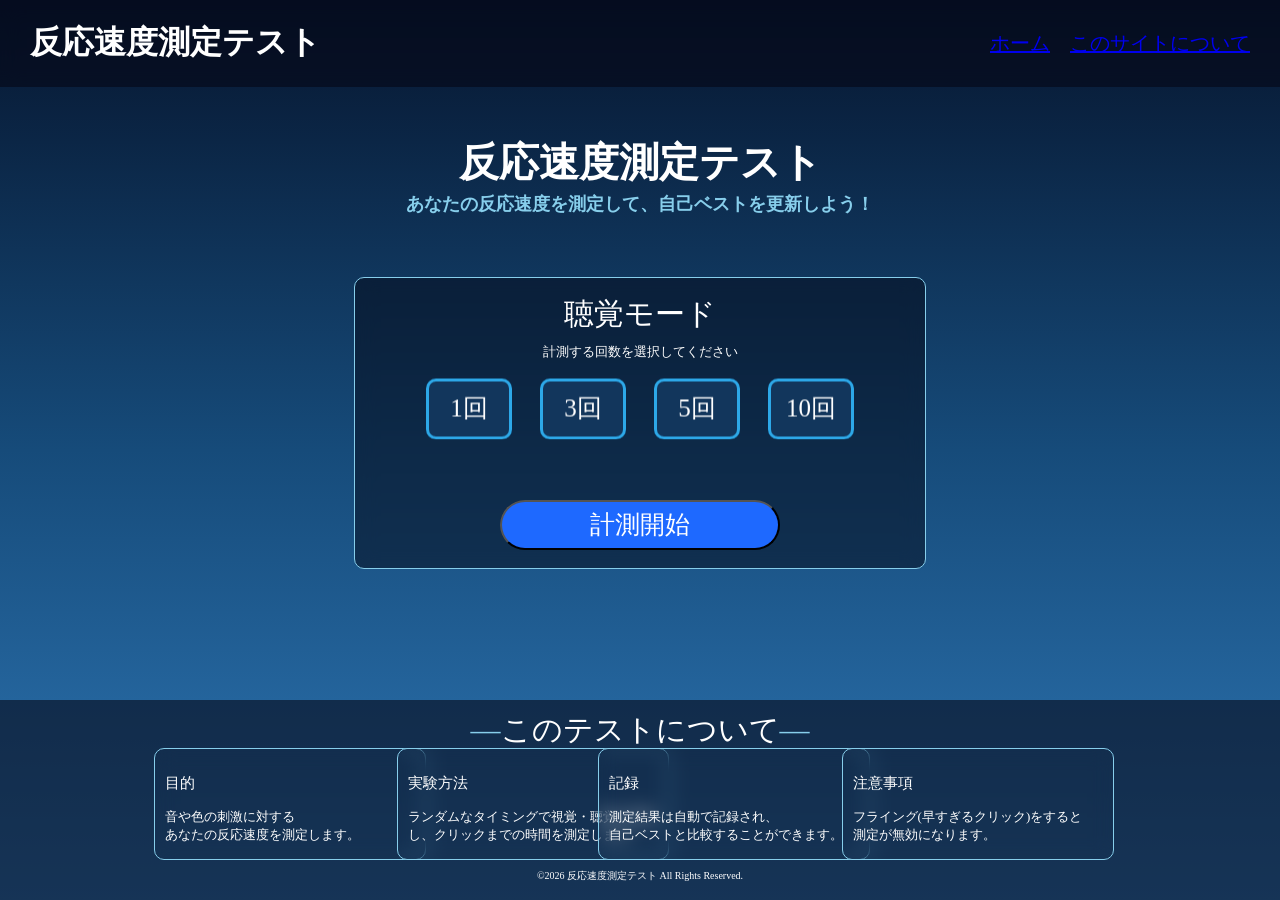
==== audio.html @ 089f61c7 "Add files via upload" ====
<!DOCTYPE html>
<html lang="ja">
<head>
  <meta charset="UTF-8">
  <link rel="icon"href="Kファビコン、サイトアイコン.png">
  <link rel="stylesheet"href="audio.css">
  <title>反応速度測定|聴覚反応測定</title>
</head>

<body>
<header class="header">
  <h1>反応速度測定テスト</h1>
  <nav>
    <a href="index.html">ホーム</a>
    <a href="#about"id="about-button">このサイトについて</a>
  </nav>
</header>
<h1 class="title">反応速度測定テスト</h1>
<h2 class="subtitle">あなたの反応速度を測定して、自己ベストを更新しよう！</h2>
<footer class="footer">
  <p class="aaa"><span class="skyblue">―</span>このテストについて<span class="skyblue">―</span></p>
  <p class="footer-text">©2026 反応速度測定テスト All Rights Reserved.</p>
  <div class="goal">
    <p class="goal-text">目的</p>
    <p>音や色の刺激に対する<br>あなたの反応速度を測定します。</p>
  </div>
  <div class="method">
    <p class="method-text">実験方法</p>
    <p>ランダムなタイミングで視覚・聴覚を刺激し、クリックまでの時間を測定します。</p>
  </div>
  <div class="record">
    <p class="record-text">記録</p>
    <p>測定結果は自動で記録され、<br>自己ベストと比較することができます。</p>
  </div>
  <div class="warning">
    <p class="warning-text">注意事項</p>
    <p>フライング(早すぎるクリック)をすると<br>測定が無効になります。</p>
  </div>
</footer>
<div class="main-box">
  <div class="count-options"id="count-options">
    <p class="audio-text">聴覚モード</p>
    <p class="count-text">計測する回数を選択してください</p>
    <div class="count-1">
      <label class="count-box">
        <input type="radio"name="count"value="1">
        <span>1回</span>
      </label>
    </div>
    <div class="count-3">
      <label class="count-box">
        <input type="radio"name="count"value="3">
        <span>3回</span>
      </label>
    </div>
    <div class="count-5">
      <label class="count-box">
        <input type="radio"name="count"value="5">
        <span>5回</span>
      </label>
    </div>
    <div class="count-10">
      <label class="count-box">
        <input type="radio"name="count"value="10">
        <span>10回</span>
      </label>
    </div>
    <button class="start">計測開始</button>
  </div>
</div>
<div id="count-message">回数を選択してください</div>
<p id="circular-text">音が鳴ったらクリック！</p>
<div id="result1">1回目:&nbsp;???ms</div>
<div id="result2">2回目:&nbsp;???ms</div>
<div id="result3">3回目:&nbsp;???ms</div>
<div id="result4">4回目:&nbsp;???ms</div>
<div id="result5">5回目:&nbsp;???ms</div>
<div id="result6">6回目:&nbsp;???ms</div>
<div id="result7">7回目:&nbsp;???ms</div>
<div id="result8">8回目:&nbsp;???ms</div>
<div id="result9">9回目:&nbsp;???ms</div>
<div id="result10">10回目:&nbsp;???ms</div>
<button id="circular"></button>
<div id="average-result">平均:&nbsp;???ms</div>
<button id="retry-button">もう一度測定</button>
<button id="result-button">結果へ</button>
<script src="audio.js"></script>
</body>

</html>
---- audio.css ----
body{
  margin:0;
  height:100vh;
  background:linear-gradient(to bottom,#06152e,#164b7a,#2f78b7);
  color:white;
  overflow:hidden;
  user-select:none;
}

.title{
  position:absolute;
  top:15%;
  left:50%;
  transform:translate(-50%,-50%);
  font-size:40px;
}

.subtitle{
  position:absolute;
  top:21%;
  left:50%;
  transform:translate(-50%,-50%);
  font-size:18px;
  color:skyblue;
}

.header{
  padding-left:30px;
}

header{
  display:flex;
  justify-content:space-between;
  align-items:center;
  background:rgba(5,8,22,0.6);
  backdrop-filter:blur(10px);
  width:100%;
}

nav{
  padding-right:60px;
  font-size:20px;
  display:flex;
  gap:20px;
}

footer{
  position:absolute;
  bottom:0;
  display:flex;
  flex-direction:column;
  background:rgba(5,8,22,0.6);
  backdrop-filter;blur(10px);
  width:100%;
  height:200px;
}

.footer{
  font-size:10px;
}

.footer-text{
  position:absolute;
  bottom:0;
  left:50%;
  transform:translate(-50%,-50%);
}

.goal{
  position:absolute;
  bottom:20%;
  left:12%;
  width:250px;
  height:90px;
  padding:10px;
  border:1px solid skyblue;
  border-radius:10px;
  backdrop-filter:blur(10px);
  font-size:13px;
}

.goal-text{
  font-size:15px;
}

.method{
  position:absolute;
  bottom:20%;
  left:31%;
  width:250px;
  height:90px;
  padding:10px;
  border:1px solid skyblue;
  border-radius:10px;
  backdrop-filter:blur(10px);
  font-size:13px;
}

.method-text{
  font-size:15px;
}

.record{
  position:absolute;
  bottom:20%;
  right:32%;
  width:250px;
  height:90px;
  padding:10px;
  border:1px solid skyblue;
  border-radius:10px;
  backdrop-filter:blur(10px);
  font-size:13px;
}

.record-text{
  font-size:15px;
}

.warning{
  position:absolute;
  bottom:20%;
  right:13%;
  width:250px;
  height:90px;
  padding:10px;
  border:1px solid skyblue;
  border-radius:10px;
  backdrop-filter:blur(10px);
  font-size:13px;
}

.warning-text{
  font-size:15px;
}

.main-box{
  position:absolute;
  top:47%;
  left:50%;
  transform:translate(-50%,-50%);
  width:550px;
  height:270px;
  padding:10px;
  border:1px solid skyblue;
  border-radius:10px;
  background:rgba(5,8,22,0.5);
  backdrop-filter:blur(10px);
}

.aaa{
  position:absolute;
  top:0;
  left:50%;
  transform:translate(-50%,-50%);
  font-size:30px;
}

.skyblue{
  color:skyblue;
}

.audio-text{
  position:absolute;
  top:2%;
  left:50%;
  font-size:30px;
  transform:translate(-50%,-50%);
}

.count-options input{
  display:none;
}

.count-1{
  position:absolute;
  top:45%;
  left:20%;
  transform:translate(-50%,-50%);
  font-size:25px;
  width:60px;
  height:35px;
  padding:10px;
  border:3px solid #2da8e8;
  border-radius:10px;
  background:#12365c;
  backdrop-filter:blur(10px);
  text-align:center;
}

.count-3{
  position:absolute;
  top:45%;
  left:40%;
  transform:translate(-50%,-50%);
  font-size:25px;
  width:60px;
  height:35px;
  padding:10px;
  border:3px solid #2da8e8;
  border-radius:10px;
  background:#12365c;
  backdrop-filter:blur(10px);
  text-align:center;
}

.count-5{
  position:absolute;
  top:45%;
  left:60%;
  transform:translate(-50%,-50%);
  font-size:25px;
  width:60px;
  height:35px;
  padding:10px;
  border:3px solid #2da8e8;
  border-radius:10px;
  background:#12365c;
  backdrop-filter:blur(10px);
  text-align:center;
}

.count-10{
  position:absolute;
  top:45%;
  left:80%;
  transform:translate(-50%,-50%);
  font-size:25px;
  width:60px;
  height:35px;
  padding:10px;
  border:3px solid #2da8e8;
  border-radius:10px;
  background:#12365c;
  backdrop-filter:blur(10px);
  text-align:center;
}

.count-text{
  position:absolute;
  top:21%;
  left:50%;
  transform:translate(-50%,-50%);
  font-size:13px;
  color:white;
}

.count-1:has(input:checked){
  background:#004551;
  border-color:#20c997;
}

.count-3:has(input:checked){
  background:#004551;
  border-color:#20c997;
}

.count-5:has(input:checked){
  background:#004551;
  border-color:#20c997;
}

.count-10:has(input:checked){
  background:#004551;
  border-color:#20c997;
}

.start{
  position:absolute;
  top:85%;
  left:50%;
  transform:translate(-50%,-50%);
  background:#1e69ff;
  color:white;
  border:1px solid 1e72ff;
  border-radius:40px;
  backdrop-filter:blur(10px);
  width:280px;
  height:50px;
  font-size:25px;
}

#count-message{
  position:absolute;
  top:50%;
  left:50%;
  transform:translate(-50%,-50%);
  color:white;
  font-size:60px;
  font-weight:bold;
  opacity:0;
  pointer-events:none;
}

#count-message.show{
  animation:fadeOut 1.5s ease forwards;
}

@keyframes fadeOut{
  0%{
    opacity:1;
  }
  100%{
    opacity:0;
  }
}

#circular{
  position:absolute;
  top:51%;
  left:50%;
  transform:translate(-50%,-50%);
  width:200px;
  height:200px;
  background:#12365c;
  border:3px solid #2da8e8;
  border-radius:50%;
  color:white;
  text-align:center;
  font-size:10px;
}

#circular-text{
  position:absolute;
  top:29%;
  left:50%;
  transform:translate(-50%,-50%);
  font-size:30px;
  color:white;
}

#circular{
  display:none;
}

#circular-text{
  display:none;
}

#result1{
  position:absolute;
  top:40%;
  left:37%;
  transform:translate(-50%,-50%);
  font-size:26px;
  color:white;
  display:none;
}

#result2{
  position:absolute;
  top:44%;
  left:37%;
  transform:translate(-50%,-50%);
  font-size:26px;
  color:white;
  display:none;
}

#result3{
  position:absolute;
  top:48%;
  left:37%;
  transform:translate(-50%,-50%);
  font-size:26px;
  color:white;
  display:none;
}

#result4{
  position:absolute;
  top:52%;
  left:37%;
  transform:translate(-50%,-50%);
  font-size:26px;
  color:white;
  display:none;
}

#result5{
  position:absolute;
  top:56%;
  left:37%;
  transform:translate(-50%,-50%);
  font-size:26px;
  color:white;
  display:none;
}

#result6{
  position:absolute;
  top:40%;
  left:63%;
  transform:translate(-50%,-50%);
  font-size:26px;
  color:white;
  display:none;
}

#result7{
  position:absolute;
  top:44%;
  left:63%;
  transform:translate(-50%,-50%);
  font-size:26px;
  color:white;
  display:none;
}

#result8{
  position:absolute;
  top:48%;
  left:63%;
  transform:translate(-50%,-50%);
  font-size:26px;
  color:white;
  display:none;
}

#result9{
  position:absolute;
  top:52%;
  left:63%;
  transform:translate(-50%,-50%);
  font-size:26px;
  color:white;
  display:none;
}

#result10{
  position:absolute;
  top:56%;
  left:62.5%;
  transform:translate(-50%,-50%);
  font-size:26px;
  color:white;
  display:none;
}

#average-result{
  position:absolute;
  top:51%;
  left:50%;
  transform:translate(-50%,-50%);
  font-size:20px;
  display:none;
}

#retry-button {
  position:absolute;
  top:62.5%;
  left:38%;
  transform:translate(-50%,-50%);
  font-size:14px;
  color:white;
  background:#12365c;
  border:3px solid #2da8e8;
  border-radius:10px;
  display: none;
  wigth:70px;
  height:50px;
}

#result-button {
  position:absolute;
  top:62.5%;
  left:62%;
  transform:translate(-50%,-50%);
  font-size:14px;
  color:white;
  background:#12365c;
  border:3px solid #2da8e8;
  border-radius:10px;
  display: none;
  wigth:70px;
  height:50px;
}

#average-result.insufficient {
  font-size: 13px;
}
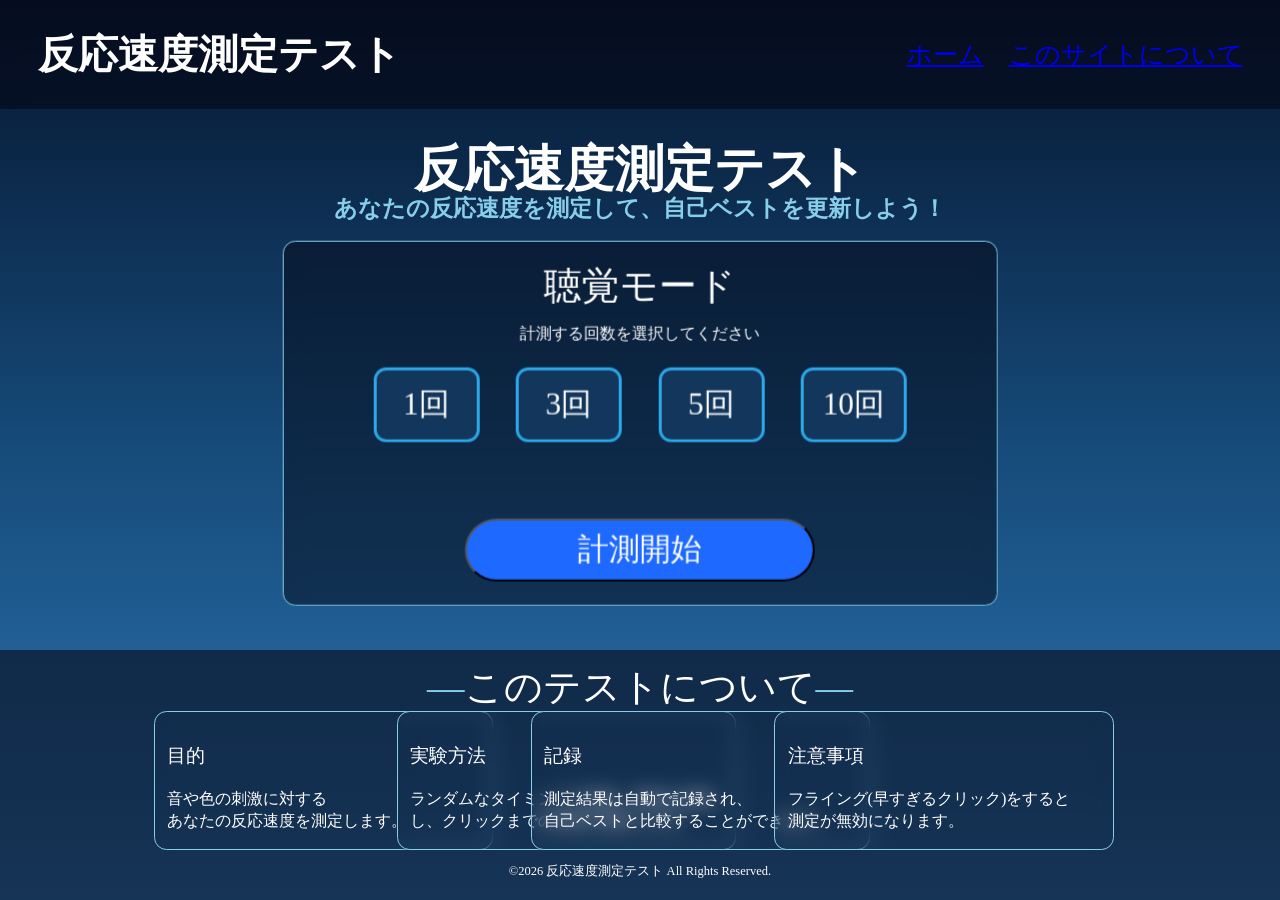
==== commit a0abf2de: "Add files via upload" ====
--- a/audio.html
+++ b/audio.html
@@ -2,6 +2,7 @@
 <html lang="ja">
 <head>
   <meta charset="UTF-8">
+  <meta name="viewport"content="width=device-width,initial-scale=1">
   <link rel="icon"href="Kファビコン、サイトアイコン.png">
   <link rel="stylesheet"href="audio.css">
   <title>反応速度測定|聴覚反応測定</title>
--- a/audio.css
+++ b/audio.css
@@ -1,481 +1 @@
-body{
-  margin:0;
-  height:100vh;
-  background:linear-gradient(to bottom,#06152e,#164b7a,#2f78b7);
-  color:white;
-  overflow:hidden;
-  user-select:none;
-}
-
-.title{
-  position:absolute;
-  top:15%;
-  left:50%;
-  transform:translate(-50%,-50%);
-  font-size:40px;
-}
-
-.subtitle{
-  position:absolute;
-  top:21%;
-  left:50%;
-  transform:translate(-50%,-50%);
-  font-size:18px;
-  color:skyblue;
-}
-
-.header{
-  padding-left:30px;
-}
-
-header{
-  display:flex;
-  justify-content:space-between;
-  align-items:center;
-  background:rgba(5,8,22,0.6);
-  backdrop-filter:blur(10px);
-  width:100%;
-}
-
-nav{
-  padding-right:60px;
-  font-size:20px;
-  display:flex;
-  gap:20px;
-}
-
-footer{
-  position:absolute;
-  bottom:0;
-  display:flex;
-  flex-direction:column;
-  background:rgba(5,8,22,0.6);
-  backdrop-filter;blur(10px);
-  width:100%;
-  height:200px;
-}
-
-.footer{
-  font-size:10px;
-}
-
-.footer-text{
-  position:absolute;
-  bottom:0;
-  left:50%;
-  transform:translate(-50%,-50%);
-}
-
-.goal{
-  position:absolute;
-  bottom:20%;
-  left:12%;
-  width:250px;
-  height:90px;
-  padding:10px;
-  border:1px solid skyblue;
-  border-radius:10px;
-  backdrop-filter:blur(10px);
-  font-size:13px;
-}
-
-.goal-text{
-  font-size:15px;
-}
-
-.method{
-  position:absolute;
-  bottom:20%;
-  left:31%;
-  width:250px;
-  height:90px;
-  padding:10px;
-  border:1px solid skyblue;
-  border-radius:10px;
-  backdrop-filter:blur(10px);
-  font-size:13px;
-}
-
-.method-text{
-  font-size:15px;
-}
-
-.record{
-  position:absolute;
-  bottom:20%;
-  right:32%;
-  width:250px;
-  height:90px;
-  padding:10px;
-  border:1px solid skyblue;
-  border-radius:10px;
-  backdrop-filter:blur(10px);
-  font-size:13px;
-}
-
-.record-text{
-  font-size:15px;
-}
-
-.warning{
-  position:absolute;
-  bottom:20%;
-  right:13%;
-  width:250px;
-  height:90px;
-  padding:10px;
-  border:1px solid skyblue;
-  border-radius:10px;
-  backdrop-filter:blur(10px);
-  font-size:13px;
-}
-
-.warning-text{
-  font-size:15px;
-}
-
-.main-box{
-  position:absolute;
-  top:47%;
-  left:50%;
-  transform:translate(-50%,-50%);
-  width:550px;
-  height:270px;
-  padding:10px;
-  border:1px solid skyblue;
-  border-radius:10px;
-  background:rgba(5,8,22,0.5);
-  backdrop-filter:blur(10px);
-}
-
-.aaa{
-  position:absolute;
-  top:0;
-  left:50%;
-  transform:translate(-50%,-50%);
-  font-size:30px;
-}
-
-.skyblue{
-  color:skyblue;
-}
-
-.audio-text{
-  position:absolute;
-  top:2%;
-  left:50%;
-  font-size:30px;
-  transform:translate(-50%,-50%);
-}
-
-.count-options input{
-  display:none;
-}
-
-.count-1{
-  position:absolute;
-  top:45%;
-  left:20%;
-  transform:translate(-50%,-50%);
-  font-size:25px;
-  width:60px;
-  height:35px;
-  padding:10px;
-  border:3px solid #2da8e8;
-  border-radius:10px;
-  background:#12365c;
-  backdrop-filter:blur(10px);
-  text-align:center;
-}
-
-.count-3{
-  position:absolute;
-  top:45%;
-  left:40%;
-  transform:translate(-50%,-50%);
-  font-size:25px;
-  width:60px;
-  height:35px;
-  padding:10px;
-  border:3px solid #2da8e8;
-  border-radius:10px;
-  background:#12365c;
-  backdrop-filter:blur(10px);
-  text-align:center;
-}
-
-.count-5{
-  position:absolute;
-  top:45%;
-  left:60%;
-  transform:translate(-50%,-50%);
-  font-size:25px;
-  width:60px;
-  height:35px;
-  padding:10px;
-  border:3px solid #2da8e8;
-  border-radius:10px;
-  background:#12365c;
-  backdrop-filter:blur(10px);
-  text-align:center;
-}
-
-.count-10{
-  position:absolute;
-  top:45%;
-  left:80%;
-  transform:translate(-50%,-50%);
-  font-size:25px;
-  width:60px;
-  height:35px;
-  padding:10px;
-  border:3px solid #2da8e8;
-  border-radius:10px;
-  background:#12365c;
-  backdrop-filter:blur(10px);
-  text-align:center;
-}
-
-.count-text{
-  position:absolute;
-  top:21%;
-  left:50%;
-  transform:translate(-50%,-50%);
-  font-size:13px;
-  color:white;
-}
-
-.count-1:has(input:checked){
-  background:#004551;
-  border-color:#20c997;
-}
-
-.count-3:has(input:checked){
-  background:#004551;
-  border-color:#20c997;
-}
-
-.count-5:has(input:checked){
-  background:#004551;
-  border-color:#20c997;
-}
-
-.count-10:has(input:checked){
-  background:#004551;
-  border-color:#20c997;
-}
-
-.start{
-  position:absolute;
-  top:85%;
-  left:50%;
-  transform:translate(-50%,-50%);
-  background:#1e69ff;
-  color:white;
-  border:1px solid 1e72ff;
-  border-radius:40px;
-  backdrop-filter:blur(10px);
-  width:280px;
-  height:50px;
-  font-size:25px;
-}
-
-#count-message{
-  position:absolute;
-  top:50%;
-  left:50%;
-  transform:translate(-50%,-50%);
-  color:white;
-  font-size:60px;
-  font-weight:bold;
-  opacity:0;
-  pointer-events:none;
-}
-
-#count-message.show{
-  animation:fadeOut 1.5s ease forwards;
-}
-
-@keyframes fadeOut{
-  0%{
-    opacity:1;
-  }
-  100%{
-    opacity:0;
-  }
-}
-
-#circular{
-  position:absolute;
-  top:51%;
-  left:50%;
-  transform:translate(-50%,-50%);
-  width:200px;
-  height:200px;
-  background:#12365c;
-  border:3px solid #2da8e8;
-  border-radius:50%;
-  color:white;
-  text-align:center;
-  font-size:10px;
-}
-
-#circular-text{
-  position:absolute;
-  top:29%;
-  left:50%;
-  transform:translate(-50%,-50%);
-  font-size:30px;
-  color:white;
-}
-
-#circular{
-  display:none;
-}
-
-#circular-text{
-  display:none;
-}
-
-#result1{
-  position:absolute;
-  top:40%;
-  left:37%;
-  transform:translate(-50%,-50%);
-  font-size:26px;
-  color:white;
-  display:none;
-}
-
-#result2{
-  position:absolute;
-  top:44%;
-  left:37%;
-  transform:translate(-50%,-50%);
-  font-size:26px;
-  color:white;
-  display:none;
-}
-
-#result3{
-  position:absolute;
-  top:48%;
-  left:37%;
-  transform:translate(-50%,-50%);
-  font-size:26px;
-  color:white;
-  display:none;
-}
-
-#result4{
-  position:absolute;
-  top:52%;
-  left:37%;
-  transform:translate(-50%,-50%);
-  font-size:26px;
-  color:white;
-  display:none;
-}
-
-#result5{
-  position:absolute;
-  top:56%;
-  left:37%;
-  transform:translate(-50%,-50%);
-  font-size:26px;
-  color:white;
-  display:none;
-}
-
-#result6{
-  position:absolute;
-  top:40%;
-  left:63%;
-  transform:translate(-50%,-50%);
-  font-size:26px;
-  color:white;
-  display:none;
-}
-
-#result7{
-  position:absolute;
-  top:44%;
-  left:63%;
-  transform:translate(-50%,-50%);
-  font-size:26px;
-  color:white;
-  display:none;
-}
-
-#result8{
-  position:absolute;
-  top:48%;
-  left:63%;
-  transform:translate(-50%,-50%);
-  font-size:26px;
-  color:white;
-  display:none;
-}
-
-#result9{
-  position:absolute;
-  top:52%;
-  left:63%;
-  transform:translate(-50%,-50%);
-  font-size:26px;
-  color:white;
-  display:none;
-}
-
-#result10{
-  position:absolute;
-  top:56%;
-  left:62.5%;
-  transform:translate(-50%,-50%);
-  font-size:26px;
-  color:white;
-  display:none;
-}
-
-#average-result{
-  position:absolute;
-  top:51%;
-  left:50%;
-  transform:translate(-50%,-50%);
-  font-size:20px;
-  display:none;
-}
-
-#retry-button {
-  position:absolute;
-  top:62.5%;
-  left:38%;
-  transform:translate(-50%,-50%);
-  font-size:14px;
-  color:white;
-  background:#12365c;
-  border:3px solid #2da8e8;
-  border-radius:10px;
-  display: none;
-  wigth:70px;
-  height:50px;
-}
-
-#result-button {
-  position:absolute;
-  top:62.5%;
-  left:62%;
-  transform:translate(-50%,-50%);
-  font-size:14px;
-  color:white;
-  background:#12365c;
-  border:3px solid #2da8e8;
-  border-radius:10px;
-  display: none;
-  wigth:70px;
-  height:50px;
-}
-
-#average-result.insufficient {
-  font-size: 13px;
-}+body{ margin:0; height:100vh; background:linear-gradient(to bottom,#06152e,#164b7a,#2f78b7); color:white; overflow:hidden; user-select:none; } .title{ position:absolute; top:15%; left:50%; transform:translate(-50%,-50%); font-size:50px; } .subtitle{ position:absolute; top:21%; left:50%; transform:translate(-50%,-50%); font-size:22.5px; color:skyblue; } .header{ padding-left:37.5px; } header{ display:flex; justify-content:space-between; align-items:center; background:rgba(5,8,22,0.6); backdrop-filter:blur(10px); width:100%; font-size:20px; } nav{ padding-right:75px; font-size:25px; display:flex; gap:25px; } footer{ position:absolute; bottom:0; display:flex; flex-direction:column; background:rgba(5,8,22,0.6); backdrop-filter;blur(10px); width:100%; height:250px; } .footer{ font-size:12.5px; } .footer-text{ position:absolute; bottom:0; left:50%; transform:translate(-50%,-50%); } .goal{ position:absolute; bottom:20%; left:12%; width:312.5px; height:112.5px; padding:12.5px; border:1.25px solid skyblue; border-radius:12.5px; backdrop-filter:blur(10px); font-size:16.25px; } .goal-text{ font-size:18.75px; } .method{ position:absolute; bottom:20%; left:31%; width:312.5px; height:112.5px; padding:12.5px; border:1.25px solid skyblue; border-radius:12.5px; backdrop-filter:blur(10px); font-size:16.25px; } .method-text{ font-size:18.75px; } .record{ position:absolute; bottom:20%; right:32%; width:312.5px; height:112.5px; padding:12.5px; border:1.25px solid skyblue; border-radius:12.5px; backdrop-filter:blur(10px); font-size:16.25px; } .record-text{ font-size:18.75px; } .warning{ position:absolute; bottom:20%; right:13%; width:312.5px; height:112.5px; padding:12.5px; border:1.25px solid skyblue; border-radius:12.5px; backdrop-filter:blur(10px); font-size:16.25px; } .warning-text{ font-size:18.75px; } .main-box{ position:absolute; top:47%; left:50%; transform:translate(-50%,-50%); width:687.5px; height:337.5px; padding:12.5px; border:1.25px solid skyblue; border-radius:12.5px; background:rgba(5,8,22,0.5); backdrop-filter:blur(10px); } .aaa{ position:absolute; top:0; left:50%; transform:translate(-50%,-50%); font-size:37.5px; } .skyblue{ color:skyblue; } .audio-text{ position:absolute; top:2%; left:50%; font-size:37.5px; transform:translate(-50%,-50%); } .count-options input{ display:none; } .count-1{ position:absolute; top:45%; left:20%; transform:translate(-50%,-50%); font-size:31.25px; width:75px; height:43.75px; padding:12.5px; border:3.75px solid #2da8e8; border-radius:12.5px; background:#12365c; backdrop-filter:blur(10px); text-align:center; } .count-3{ position:absolute; top:45%; left:40%; transform:translate(-50%,-50%); font-size:31.25px; width:75px; height:43.75px; padding:12.5px; border:3.75px solid #2da8e8; border-radius:12.5px; background:#12365c; backdrop-filter:blur(10px); text-align:center; } .count-5{ position:absolute; top:45%; left:60%; transform:translate(-50%,-50%); font-size:31.25px; width:75px; height:43.75px; padding:12.5px; border:3.75px solid #2da8e8; border-radius:12.5px; background:#12365c; backdrop-filter:blur(10px); text-align:center; } .count-10{ position:absolute; top:45%; left:80%; transform:translate(-50%,-50%); font-size:31.25px; width:75px; height:43.75px; padding:12.5px; border:3.75px solid #2da8e8; border-radius:12.5px; background:#12365c; backdrop-filter:blur(10px); text-align:center; } .count-text{ position:absolute; top:21%; left:50%; transform:translate(-50%,-50%); font-size:16.25px; color:white; } .count-1:has(input:checked){ background:#004551; border-color:#20c997; } .count-3:has(input:checked){ background:#004551; border-color:#20c997; } .count-5:has(input:checked){ background:#004551; border-color:#20c997; } .count-10:has(input:checked){ background:#004551; border-color:#20c997; } .start{ position:absolute; top:85%; left:50%; transform:translate(-50%,-50%); background:#1e69ff; color:white; border:1.25px solid 1e72ff; border-radius:50px; backdrop-filter:blur(10px); width:350px; height:62.5px; font-size:31.25px; } #count-message{ position:absolute; top:50%; left:50%; transform:translate(-50%,-50%); color:white; font-size:75px; font-weight:bold; opacity:0; pointer-events:none; } #count-message.show{ animation:fadeOut 1.5s ease forwards; } @keyframes fadeOut{ 0%{ opacity:1; } 100%{ opacity:0; } } #circular{ position:absolute; top:51%; left:50%; transform:translate(-50%,-50%); width:250px; height:250px; background:#12365c; border:3.75px solid #2da8e8; border-radius:50%; color:white; text-align:center; font-size:12.5px; } #circular-text{ position:absolute; top:29%; left:50%; transform:translate(-50%,-50%); font-size:37.5px; color:white; } #circular{ display:none; } #circular-text{ display:none; } #result1{ position:absolute; top:40%; left:37%; transform:translate(-50%,-50%); font-size:32.5px; color:white; display:none; } #result2{ position:absolute; top:44%; left:37%; transform:translate(-50%,-50%); font-size:32.5px; color:white; display:none; } #result3{ position:absolute; top:48%; left:37%; transform:translate(-50%,-50%); font-size:32.5px; color:white; display:none; } #result4{ position:absolute; top:52%; left:37%; transform:translate(-50%,-50%); font-size:32.5px; color:white; display:none; } #result5{ position:absolute; top:56%; left:37%; transform:translate(-50%,-50%); font-size:32.5px; color:white; display:none; } #result6{ position:absolute; top:40%; left:63%; transform:translate(-50%,-50%); font-size:32.5px; color:white; display:none; } #result7{ position:absolute; top:44%; left:63%; transform:translate(-50%,-50%); font-size:32.5px; color:white; display:none; } #result8{ position:absolute; top:48%; left:63%; transform:translate(-50%,-50%); font-size:32.5px; color:white; display:none; } #result9{ position:absolute; top:52%; left:63%; transform:translate(-50%,-50%); font-size:32.5px; color:white; display:none; } #result10{ position:absolute; top:56%; left:62.5%; transform:translate(-50%,-50%); font-size:32.5px; color:white; display:none; } #average-result{ position:absolute; top:51%; left:50%; transform:translate(-50%,-50%); font-size:25px; display:none; } #retry-button { position:absolute; top:62.5%; left:38%; transform:translate(-50%,-50%); font-size:17.5px; color:white; background:#12365c; border:3.75px solid #2da8e8; border-radius:12.5px; display: none; wigth:87.5px; height:62.5px; } #result-button { position:absolute; top:62.5%; left:62%; transform:translate(-50%,-50%); font-size:17.5px; color:white; background:#12365c; border:3.75px solid #2da8e8; border-radius:12.5px; display: none; wigth:87.5px; height:62.5px; } #average-result.insufficient { font-size: 16.25px; }
